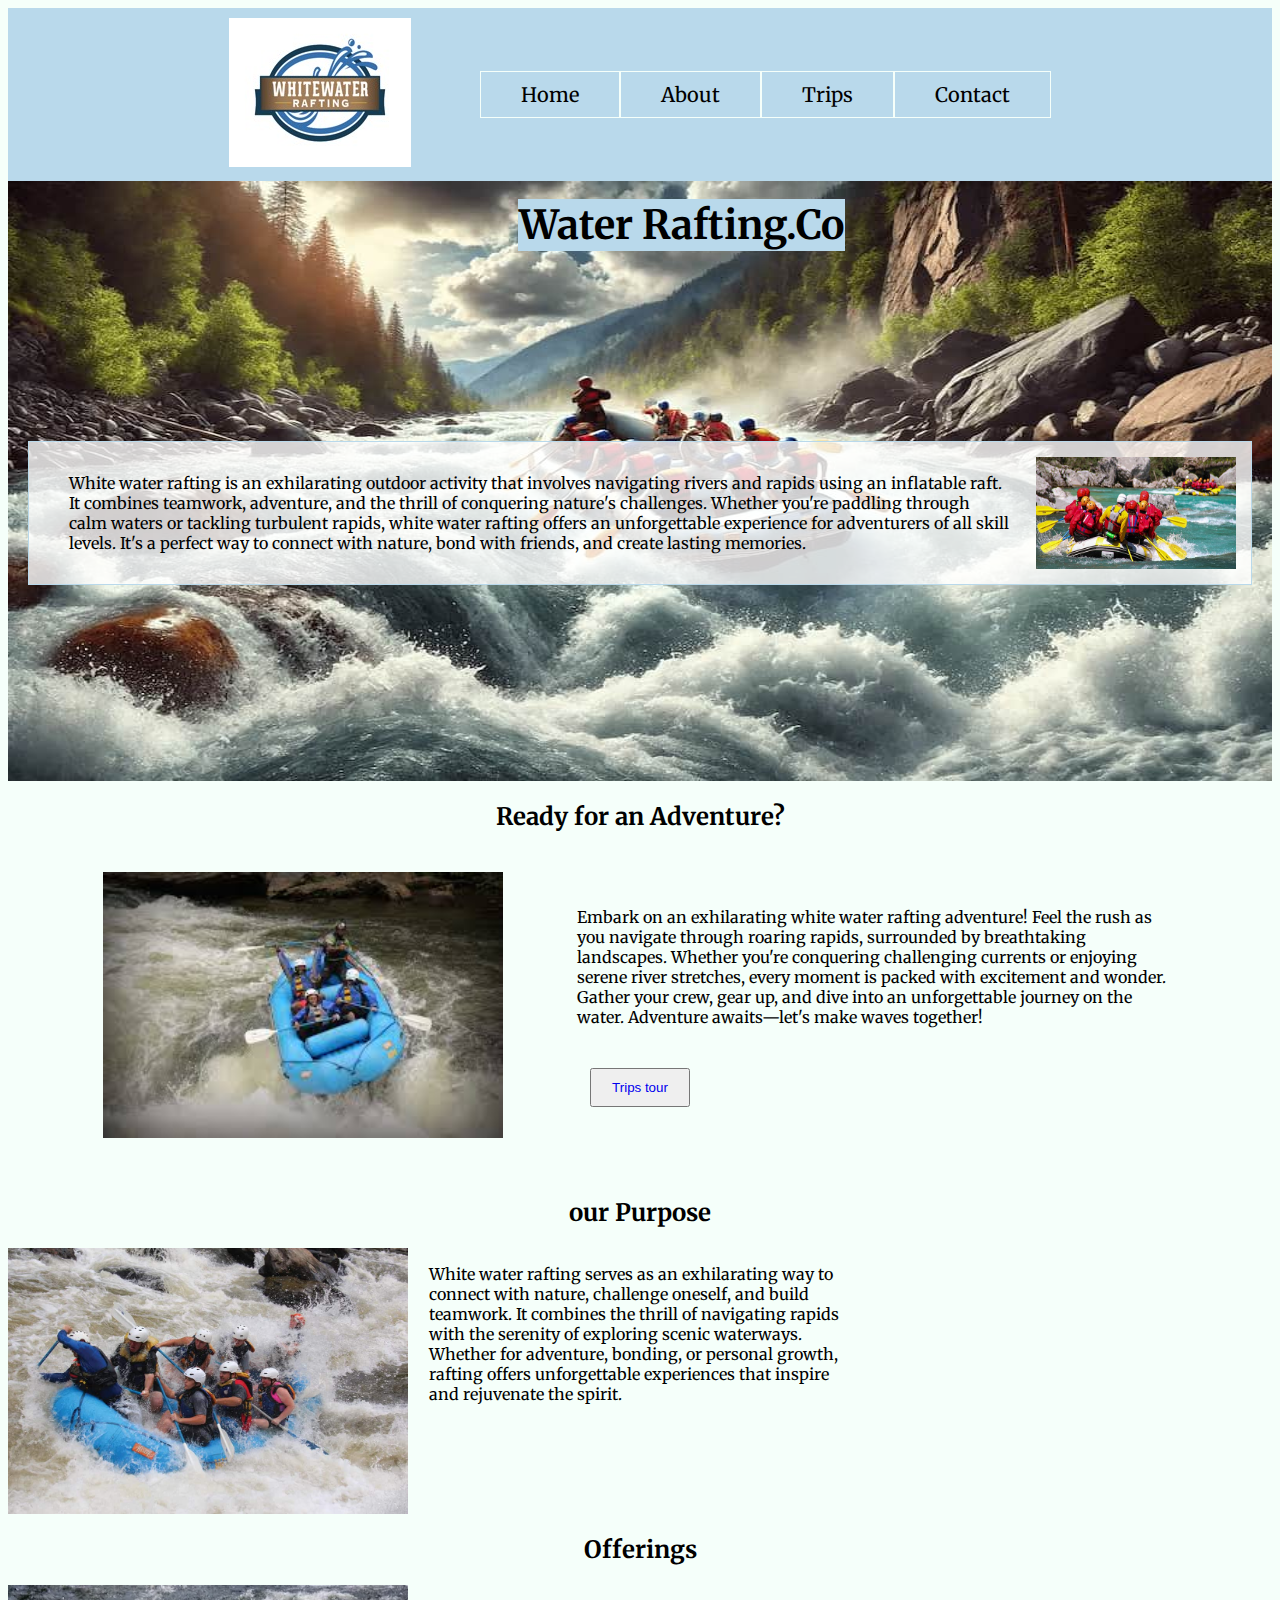
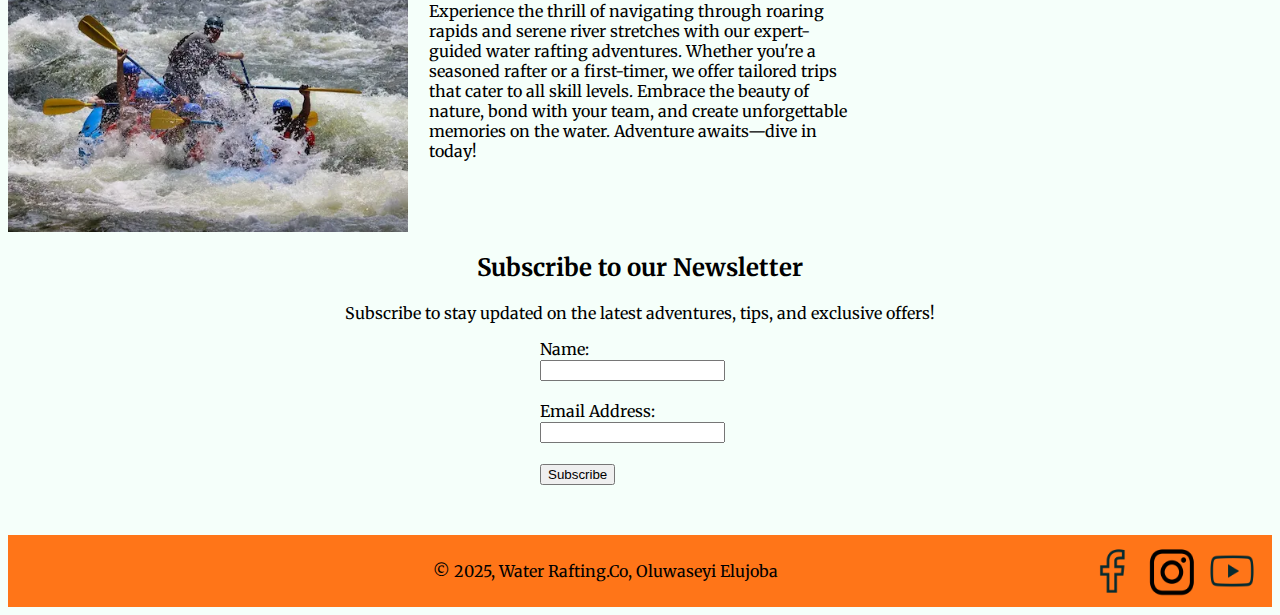
==== wwr/index.html @ 33c7403e "Page Modification" ====
<!DOCTYPE html>
<html lang="en">
<head>
    <meta charset="UTF-8">
    <meta name="viewport" content="width=device-width, initial-scale=1.0">
    <title>Home Page - White Water Rafting</title>
    <meta name="description" content="Experience the thrill of white water rafting, where adventure meets nature. Navigate rapids, explore scenic rivers, and create unforgettable memories. Perfect for thrill-seekers and nature lovers alike.">
    <meta name="author" content="Oluwaseyi Elujoba">
    <link rel="preconnect" href="https://fonts.googleapis.com">
    <link rel="preconnect" href="https://fonts.gstatic.com" crossorigin>
    <link href="https://fonts.googleapis.com/css2?family=Merriweather:ital,opsz,wght@0,18..144,300..900;1,18..144,300..900&display=swap" rel="stylesheet">
    <link rel="stylesheet" href="styles/rafting.css">
</head>
<body>
    <header>
        <div class="logo">
            <img src="images/z-wwr-blue.jpg" alt="Logo">
        </div>
            <nav>
                <ul>
                    <li><a href="index.html">Home</a></li>
                    <li><a href="about.html">About</a></li>
                    <li><a href="trips.html">Trips</a></li>
                    <li><a href="contact.html">Contact</a></li>
                </ul>
                <!-- <a href="index.html">Home</a>
                <a href="about.html">About</a>
                <a href="trips.html">Trips</a>
                <a href="contact.html">Contact</a> -->
            </nav>
       </header>
       <main>
        <div class="hero">
            <img class="hero" src="images/banner.jpg" alt="">
            <article>
                <h1 style="color: black;">Water Rafting.Co</h1>
                <img class="subHero" src="images/subHero.jpg" alt="" width="200">
                <p>White water rafting is an exhilarating outdoor activity that involves navigating rivers and rapids using an inflatable raft. It combines teamwork, adventure, and the thrill of conquering nature's challenges. Whether you're paddling through calm waters or tackling turbulent rapids, white water rafting offers an unforgettable experience for adventurers of all skill levels. It's a perfect way to connect with nature, bond with friends, and create lasting memories.</p>
            </article>
        </div>
        <section>
            <h2>Ready for an Adventure?</h2>
            <div class="call-to-action">
            <img src="images/image1.jpeg" alt="" width="400">
            <p style="max-width: 600px; margin-top: -60px;">Embark on an exhilarating white water rafting adventure! Feel the rush as you navigate through roaring rapids, surrounded by breathtaking landscapes. Whether you're conquering challenging currents or enjoying serene river stretches, every moment is packed with excitement and wonder. Gather your crew, gear up, and dive into an unforgettable journey on the water. Adventure awaits—let's make waves together!</p>
            </div>
            <div class="btn" style="display: flex; flex-direction: column; margin-top: -90px; margin-bottom: 90px;" >
                <button style="padding: 10px 20px 10px 20px;"  ><a href="contact.html" style="text-decoration: none;">Trips tour</a></button>
            </div>
        </section>
        <section>
            <h2>our Purpose</h2>
              <div class="purpose">
                <img src="images/image3.jpg" alt="" width="400">
                <p style="max-width: 600px;">White water rafting serves as an exhilarating way to connect with nature, challenge oneself, and build teamwork. It combines the thrill of navigating rapids with the serenity of exploring scenic waterways. Whether for adventure, bonding, or personal growth, rafting offers unforgettable experiences that inspire and rejuvenate the spirit.</p>
              </div>
        </section>
        <section>
              <h2>Offerings</h2>
              <div class="offering">
                <img src="images/image4.webp" alt="" width="400">
                <p style="max-width: 600px;"> Experience the thrill of navigating through roaring rapids and serene river stretches with our expert-guided water rafting adventures. Whether you're a seasoned rafter or a first-timer, we offer tailored trips that cater to all skill levels. Embrace the beauty of nature, bond with your team, and create unforgettable memories on the water. Adventure awaits—dive in today!</p>
              </div>
        </section>
        <section>
            <div class="news-letter">
                <h2>Subscribe to our Newsletter</h2>
                <p style="text-align: center;">Subscribe to stay updated on the latest adventures, tips, and exclusive offers!</p>
                <form action="/submit-form" method="post">
                    <label for="name">Name:</label><br>
                    <input type="text" id="name" name="name" required><br><br>
                    <label for="email">Email Address:</label><br>
                    <input type="email" id="email" name="email" required><br><br>
                    <button type="submit">Subscribe</button>
                </form>
            </div>
        </section>
       </main>
       <footer>
        <p>&copy; 2025, Water Rafting.Co, Oluwaseyi Elujoba</p>
        <div class="social-icons">
            <img src="images/facebook.webp" alt="" width="50">
            <img src="images/instagram.webp" alt="" width="50">
            <img src="images/youtube.webp" alt="" width="50">
        </div>
       </footer>
</body>
</html>
---- wwr/styles/rafting.css ----
/* * {
    margin: 0;
    padding: 0;
    box-sizing: border-box;
} */


:root {
    --primary-color: #B9D9EB;
    --secondary-color: #228B22; 
    --acient1-color: #FF7518;
    --acient2-color: #F5FFFA;
}

body {
    font-family: "Merriweather", serif;
    background-color: var(--acient2-color);
    color: black;
    /* overflow-x: hidden; */
}

h1, h2, h3, h4, h5, h6 {
    color: black;
    text-align: center;   
}


header {
    background-color: var(--primary-color);
    /* display: flex; */
    display: grid;
    grid-template-columns: 1fr 1fr 1fr 1fr;
    padding: 10px;
    align-items: center;
}

.contact p {
    text-align: center;
    /* font-size: 20px;color: var(--acient1-color); */
}

nav ul {
    display: flex;
    flex-direction: row;
}

nav ul li {
    list-style: none;
    padding: 10px 40px 10px 40px;
    border: 1px solid var(--acient2-color);
}

nav ul li a {
    text-decoration: none;
    color: black;
    font-size: 20px;
}

.logo {
    grid-column-start: 2;
    grid-column-end: 2;
    /* border: 1px solid var(--acient1-color); */
}

.hero {
    position: relative;
}

 .hero h1 {
    position: absolute;
    top: -270px;
    left: 40%;
    color: var(--acient2-color);
     border: 1px solid var(--primary-color); 
     background-color: var(--primary-color); 
     font-size: 40px; 
} 

.hero {
    width: 100%;
    height: 600px;
}

article {
    display: flex;
    border: 1px solid var(--primary-color);
    background-color: rgba(255, 255, 255, 0.8);
    flex-direction: row-reverse;
    position: absolute;
    top: 40%;
    margin: 20px;
    padding: 15px;
}

article p {
    padding: 0 25px 0 25px;
}

.adv {
    display: flex;
    justify-content: center;
}

footer {
    background-color: var(--acient1-color);
    display: grid;
    grid-template-columns: 1fr 1fr 1fr;
    padding: 10px;
}

footer p {
    grid-column-start: 2;
}

footer .social-icons {
    /* border: 1px solid var(--acient1-color); */
    grid-column-start: 3;
    grid-column-end: 3;
    display: flex;
    justify-content: flex-end;
}

.social-icons img {
    padding: 0px 5px 0px 5px;
}

.history {
    display: flex;
    justify-content: center;
    /* background-color: var(--primary-color); */
    
}

.history p {
    padding: 0 25px 0 25px;
    text-align: justify;
}

/* form {
    border: 1px solid black;
    height: 200px;
} */

iframe {
    display: block;
    margin: 0 auto;
    border: 1px solid var(--primary-color);
    border: 1px solid var(--acient1-color);
}

.team {
    display: flex;
    justify-content: center;
}


form {
    width: 200px;
    margin: 0 auto;
}

.info {
    border: 1px solid var(--primary-color);
    width: 50%;
    margin: 0 auto;
    background-color: var(--primary-color);
}

.call-to-action {
    display: flex;
    justify-content: space-evenly;
    flex-direction: row;
    align-items: center;
    /* background-color: var(--primary-color); */
    padding: 20px;
    
}

button {
    margin: 0 auto;
}

.purpose {
    display: grid;
    grid-template-columns: 1fr 1fr 1fr;
    /* background-color: var(--primary-color); */

}
.offering {
    display: grid;
    grid-template-columns: 1fr 1fr 1fr;
    /* background-color: var(--primary-color); */

}

.call-to-action2 {
    display: flex;
    flex-direction: column;
    
}

.detailed-trip {
    display: flex;
    flex-direction: row;
    justify-content: space-evenly;
}

table, th, td {
    border: 1px solid black;
    width: 50%;
    margin: 0 auto;
    margin-bottom: 50px;
    border-collapse: collapse;
}

table th {
    background-color: var(--acient1-color);
    color: black;
}

table td {
    background-color: var(--acient2-color);
    color: black;
}

.news-letter {
    margin-bottom: 50px;
}
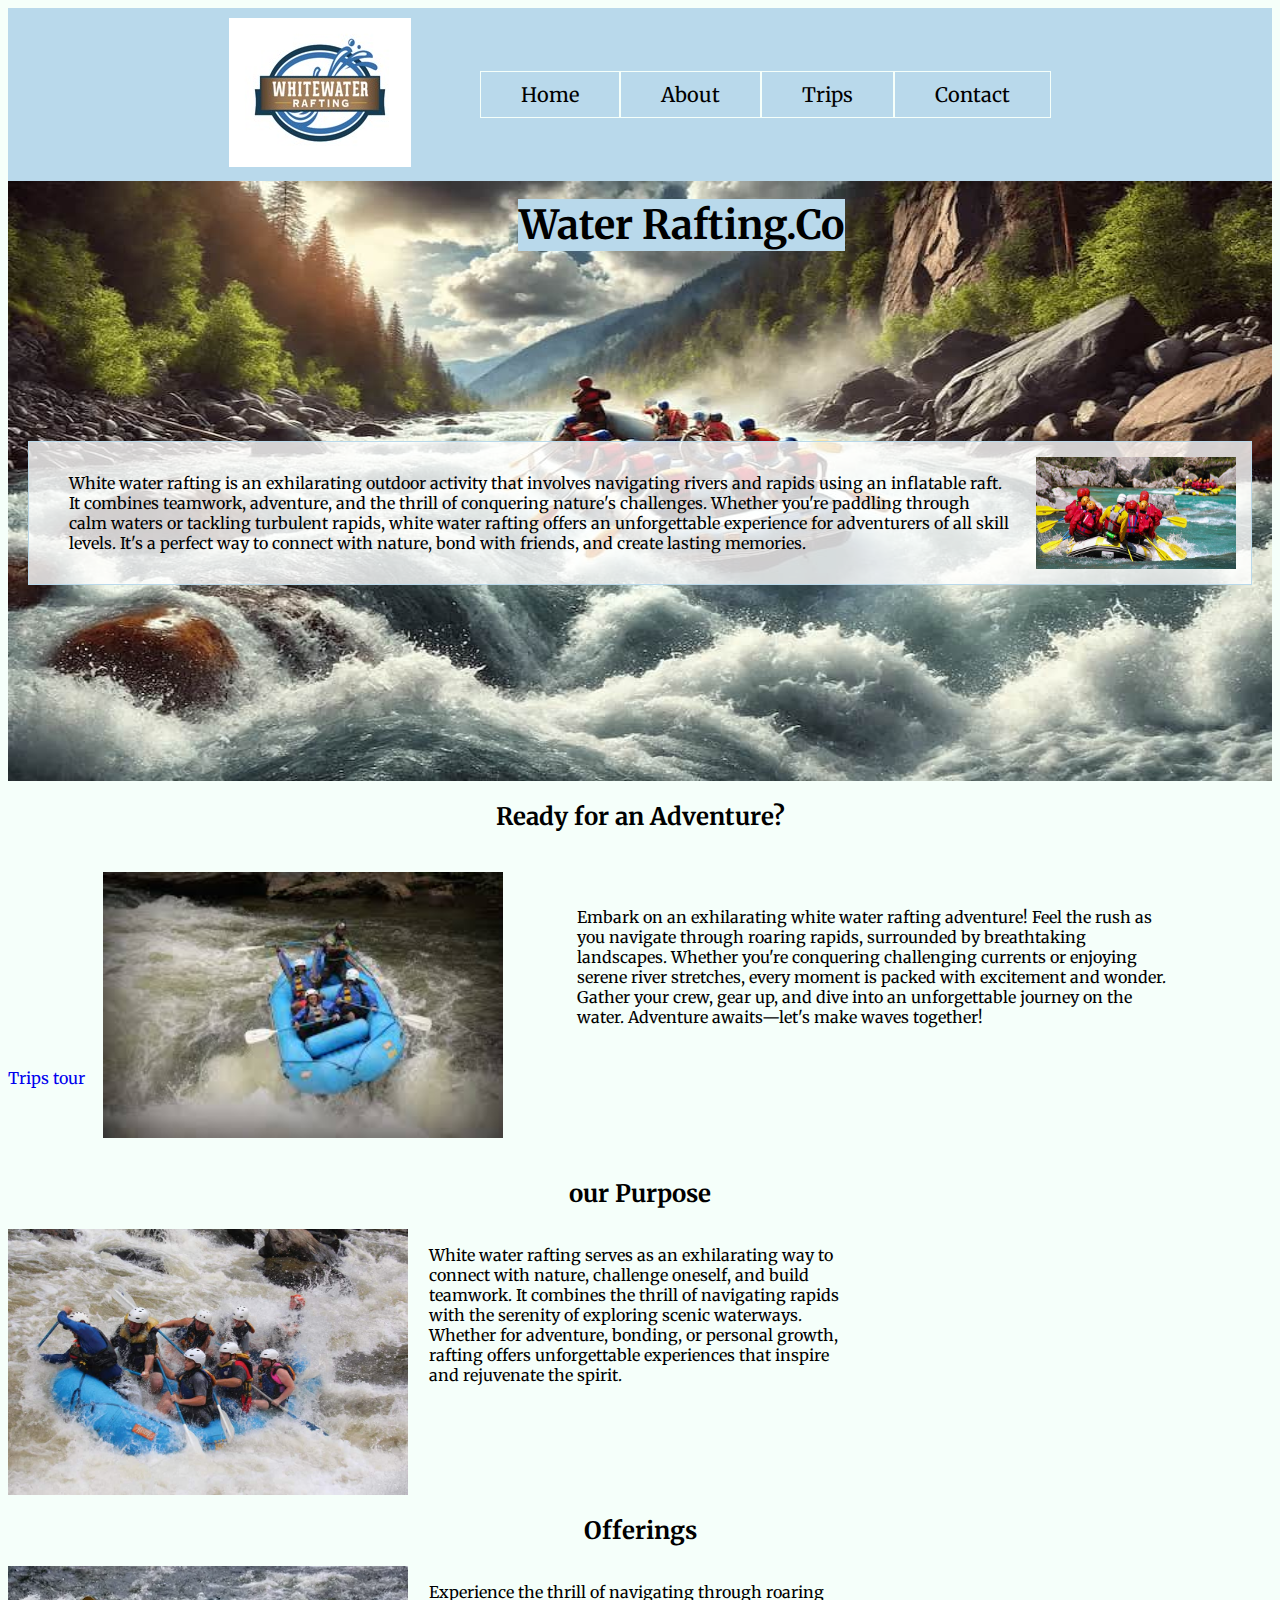
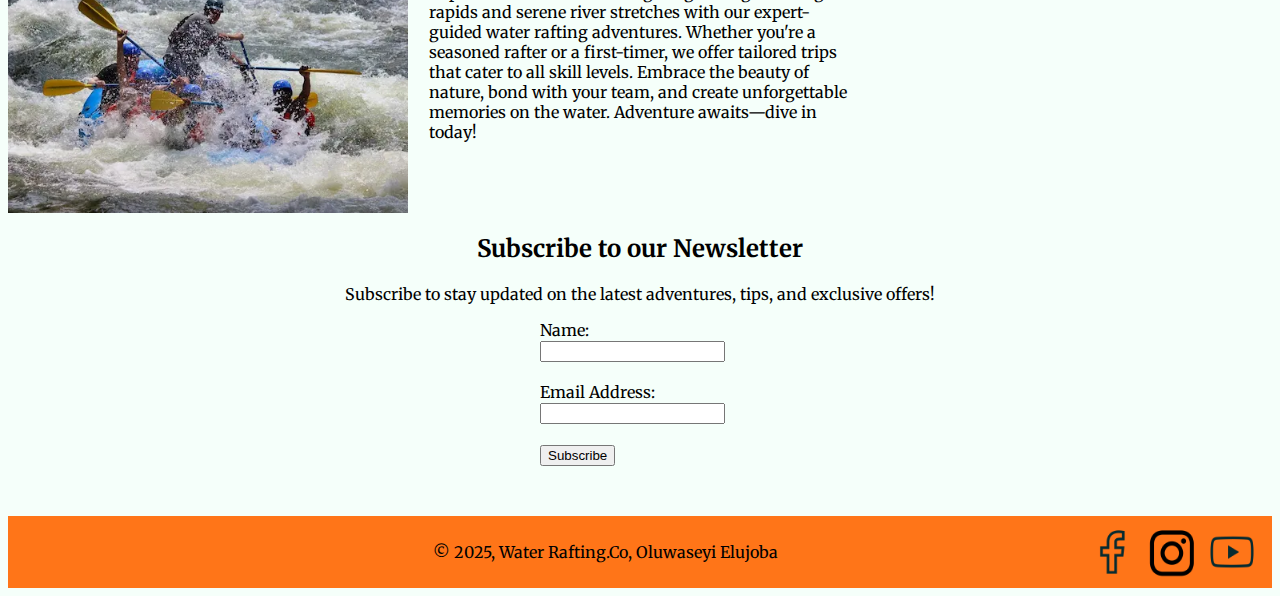
==== commit 88dcd175: "Page Modification" ====
--- a/wwr/index.html
+++ b/wwr/index.html
@@ -45,7 +45,8 @@
             <p style="max-width: 600px; margin-top: -60px;">Embark on an exhilarating white water rafting adventure! Feel the rush as you navigate through roaring rapids, surrounded by breathtaking landscapes. Whether you're conquering challenging currents or enjoying serene river stretches, every moment is packed with excitement and wonder. Gather your crew, gear up, and dive into an unforgettable journey on the water. Adventure awaits—let's make waves together!</p>
             </div>
             <div class="btn" style="display: flex; flex-direction: column; margin-top: -90px; margin-bottom: 90px;" >
-                <button style="padding: 10px 20px 10px 20px;"  ><a href="contact.html" style="text-decoration: none;">Trips tour</a></button>
+                <a href="contact.html" style="text-decoration: none;">Trips tour</a>
+                
             </div>
         </section>
         <section>
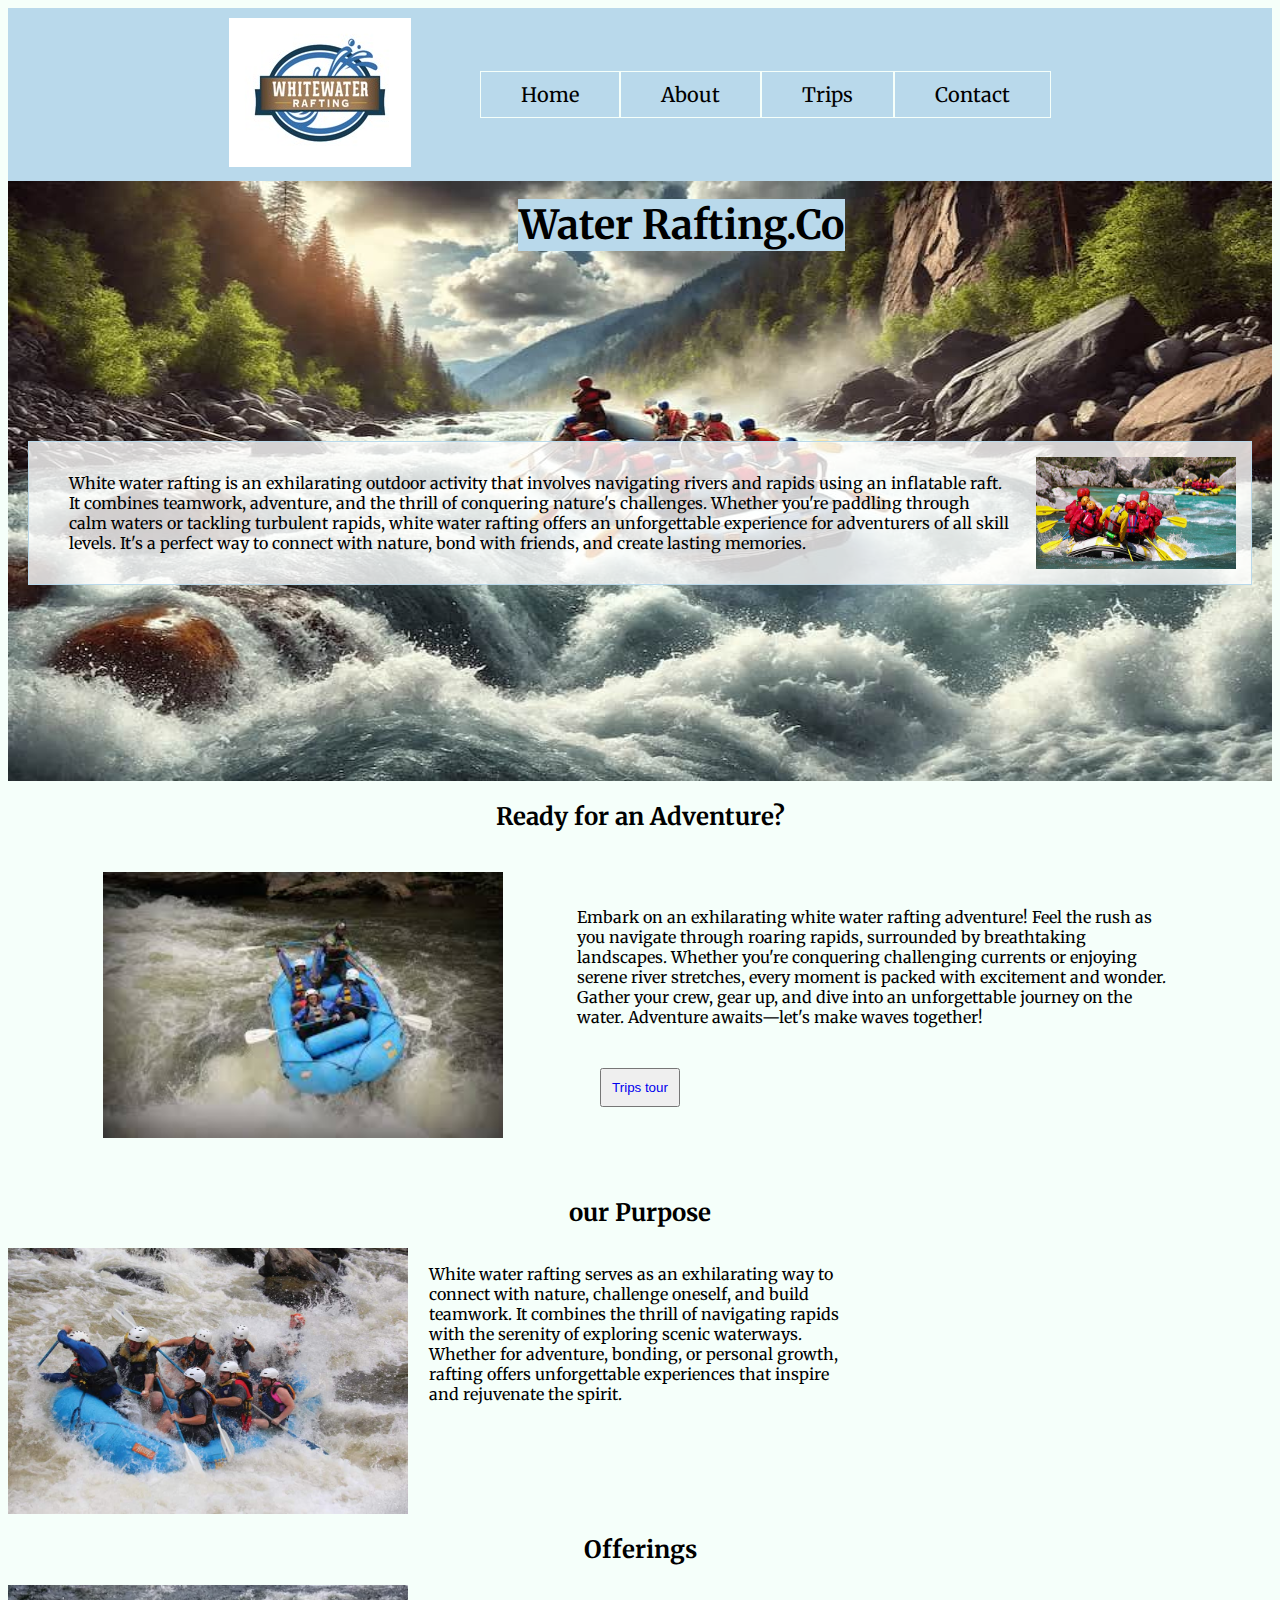
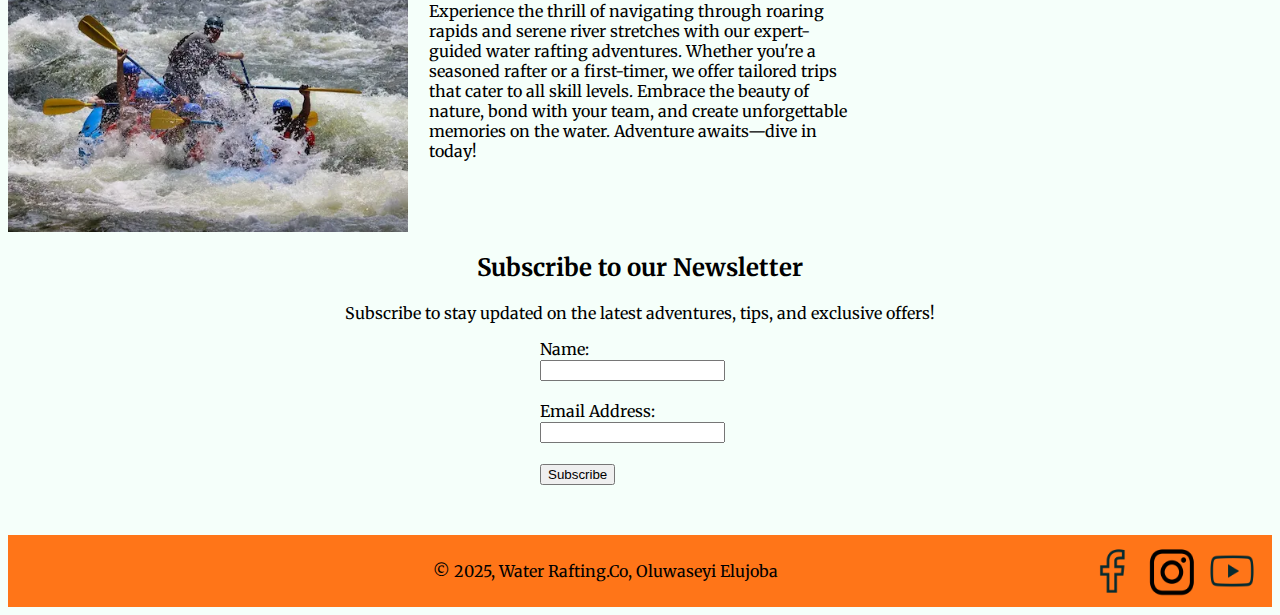
==== commit 999fdc19: "Page Modification" ====
--- a/wwr/index.html
+++ b/wwr/index.html
@@ -45,8 +45,9 @@
             <p style="max-width: 600px; margin-top: -60px;">Embark on an exhilarating white water rafting adventure! Feel the rush as you navigate through roaring rapids, surrounded by breathtaking landscapes. Whether you're conquering challenging currents or enjoying serene river stretches, every moment is packed with excitement and wonder. Gather your crew, gear up, and dive into an unforgettable journey on the water. Adventure awaits—let's make waves together!</p>
             </div>
             <div class="btn" style="display: flex; flex-direction: column; margin-top: -90px; margin-bottom: 90px;" >
+            <button style="padding: 10px;">
                 <a href="contact.html" style="text-decoration: none;">Trips tour</a>
-                
+            </button>
             </div>
         </section>
         <section>
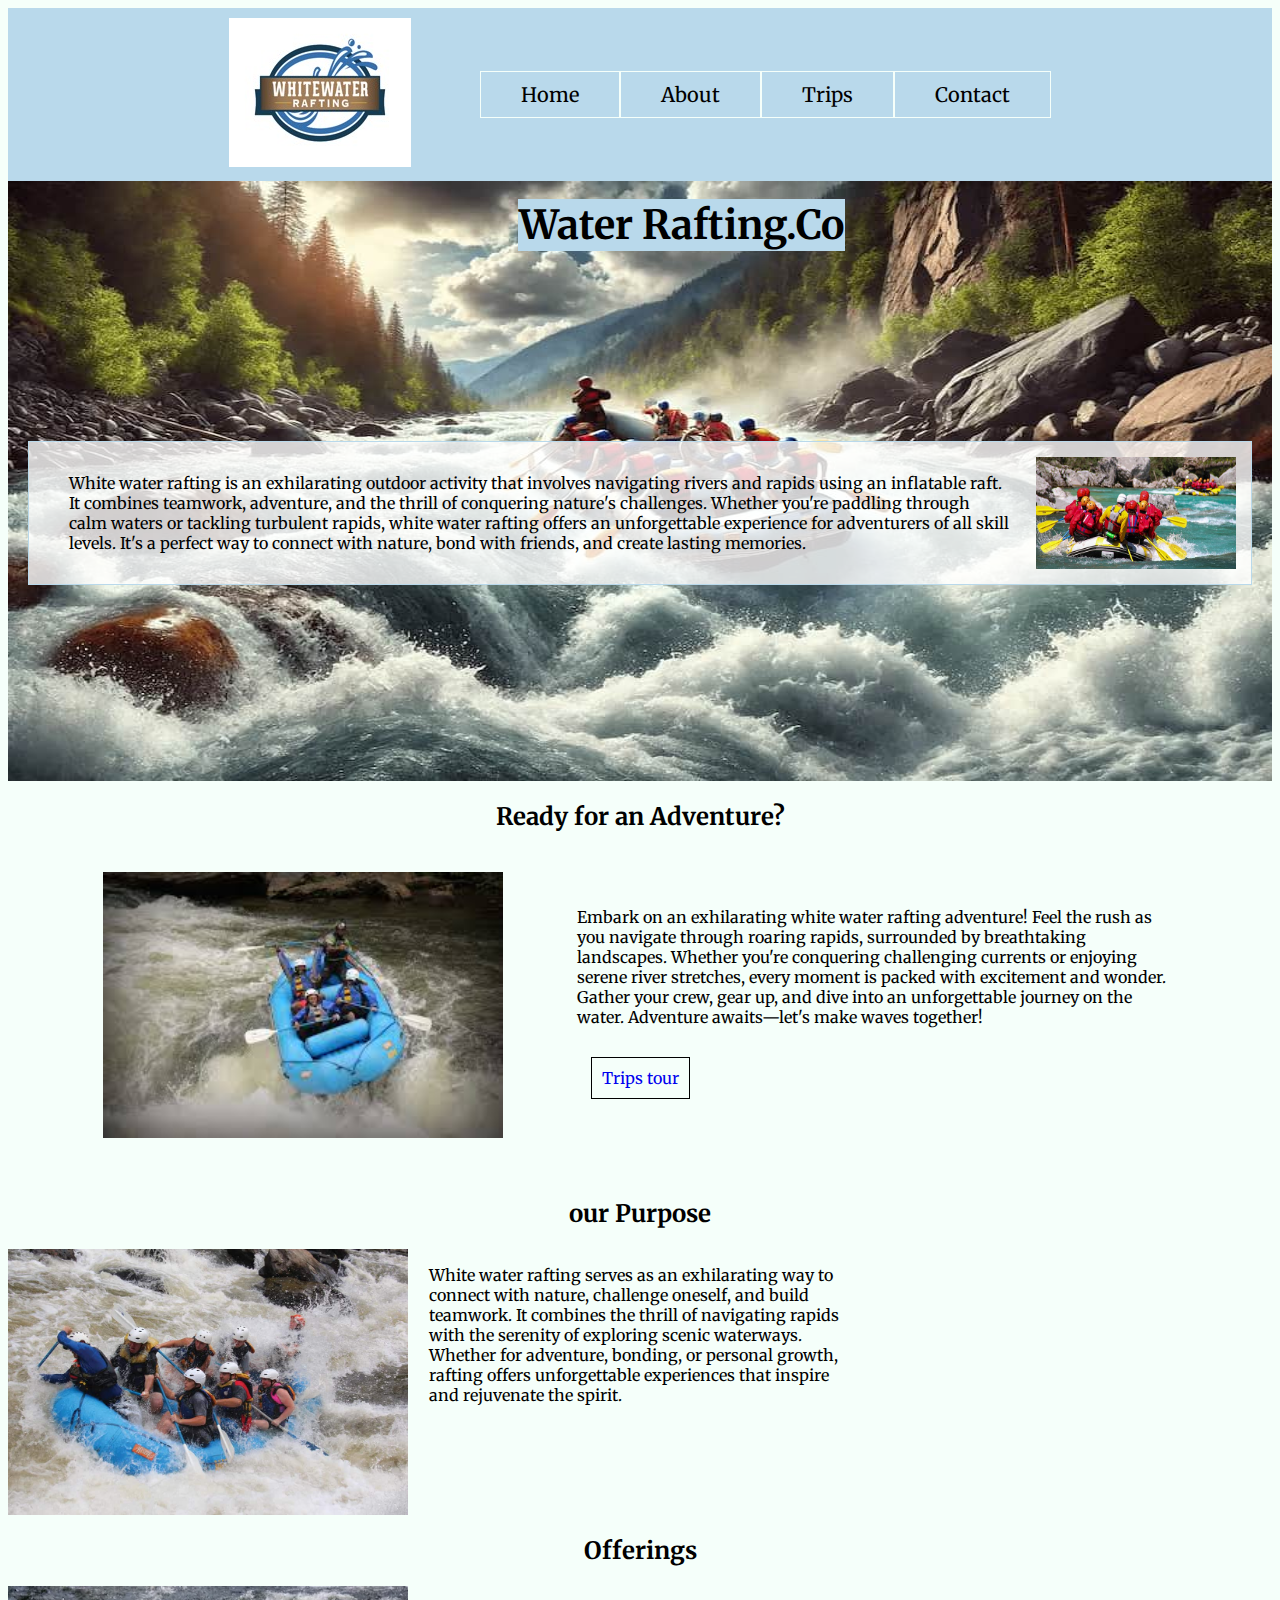
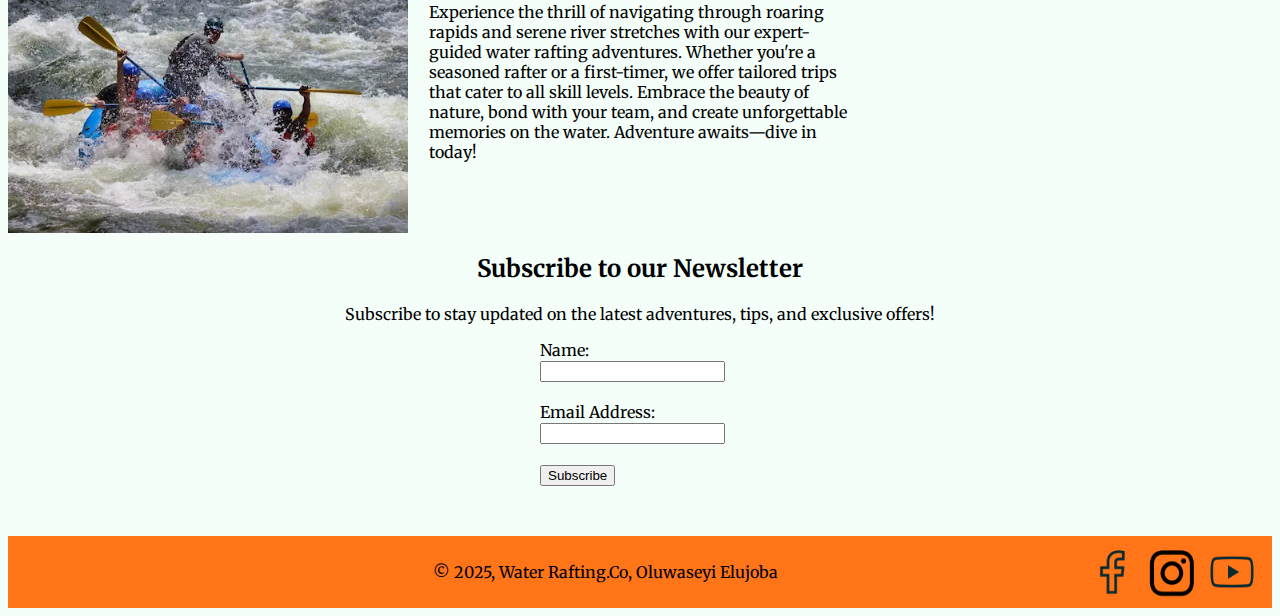
==== commit d4fb71ad: "page enhancement" ====
--- a/wwr/index.html
+++ b/wwr/index.html
@@ -44,10 +44,8 @@
             <img src="images/image1.jpeg" alt="" width="400">
             <p style="max-width: 600px; margin-top: -60px;">Embark on an exhilarating white water rafting adventure! Feel the rush as you navigate through roaring rapids, surrounded by breathtaking landscapes. Whether you're conquering challenging currents or enjoying serene river stretches, every moment is packed with excitement and wonder. Gather your crew, gear up, and dive into an unforgettable journey on the water. Adventure awaits—let's make waves together!</p>
             </div>
-            <div class="btn" style="display: flex; flex-direction: column; margin-top: -90px; margin-bottom: 90px;" >
-            <button style="padding: 10px;">
-                <a href="contact.html" style="text-decoration: none;">Trips tour</a>
-            </button>
+            <div class="btn" style="text-align: center; position: relative; top: -90px;" >
+                <a href="contact.html" style="text-decoration: none; border: 1px solid black; padding: 10px; ">Trips tour</a>
             </div>
         </section>
         <section>
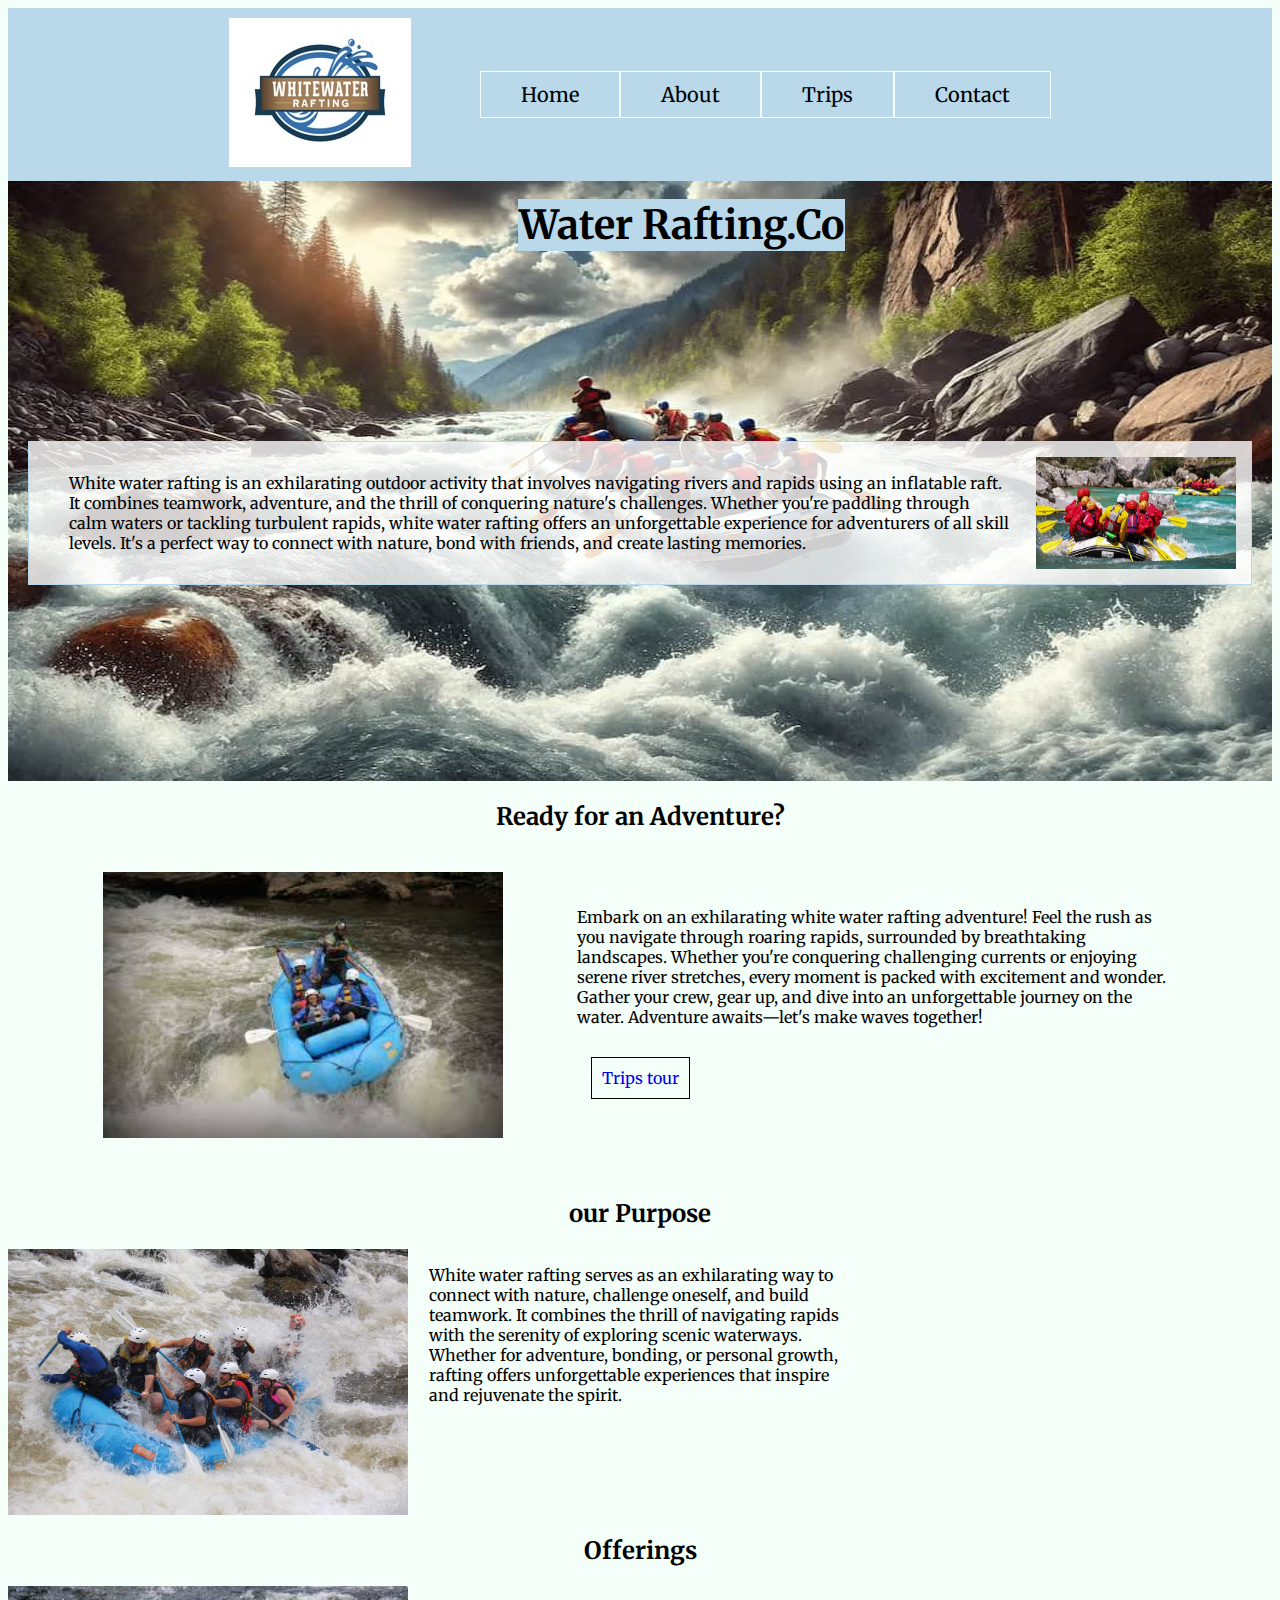
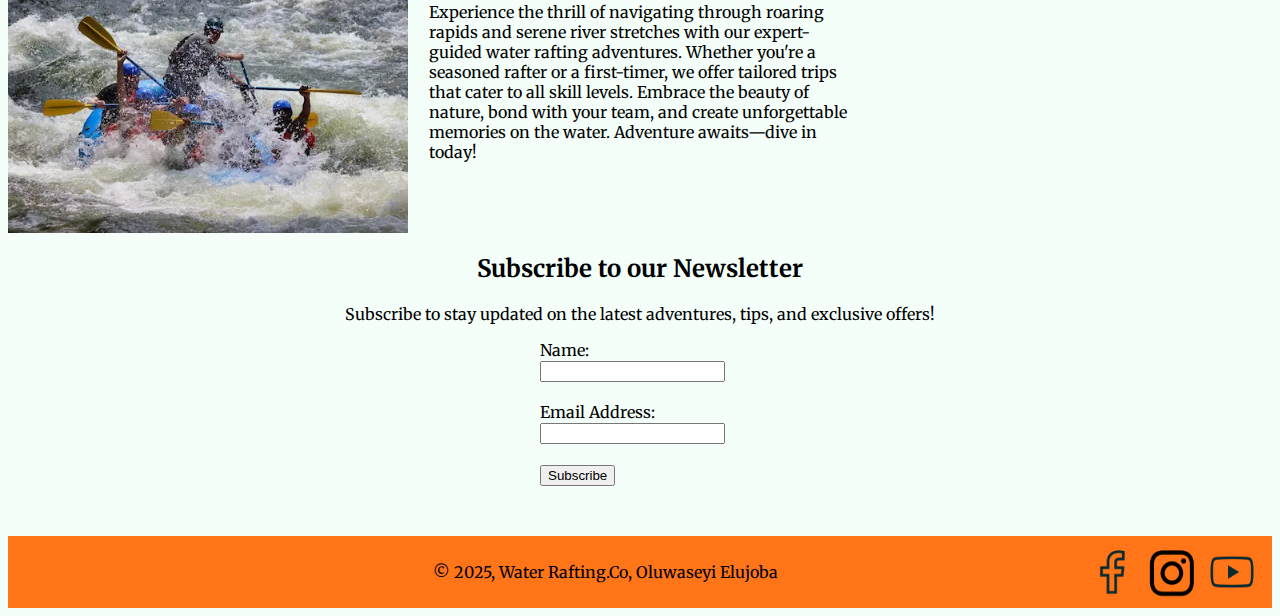
==== commit b4936998: "Page Modification" ====
--- a/wwr/index.html
+++ b/wwr/index.html
@@ -34,7 +34,7 @@
             <img class="hero" src="images/banner.jpg" alt="">
             <article>
                 <h1 style="color: black;">Water Rafting.Co</h1>
-                <img class="subHero" src="images/subHero.jpg" alt="" width="200">
+                <img class="subHero" src="images/subHero.webp" alt="" width="200">
                 <p>White water rafting is an exhilarating outdoor activity that involves navigating rivers and rapids using an inflatable raft. It combines teamwork, adventure, and the thrill of conquering nature's challenges. Whether you're paddling through calm waters or tackling turbulent rapids, white water rafting offers an unforgettable experience for adventurers of all skill levels. It's a perfect way to connect with nature, bond with friends, and create lasting memories.</p>
             </article>
         </div>
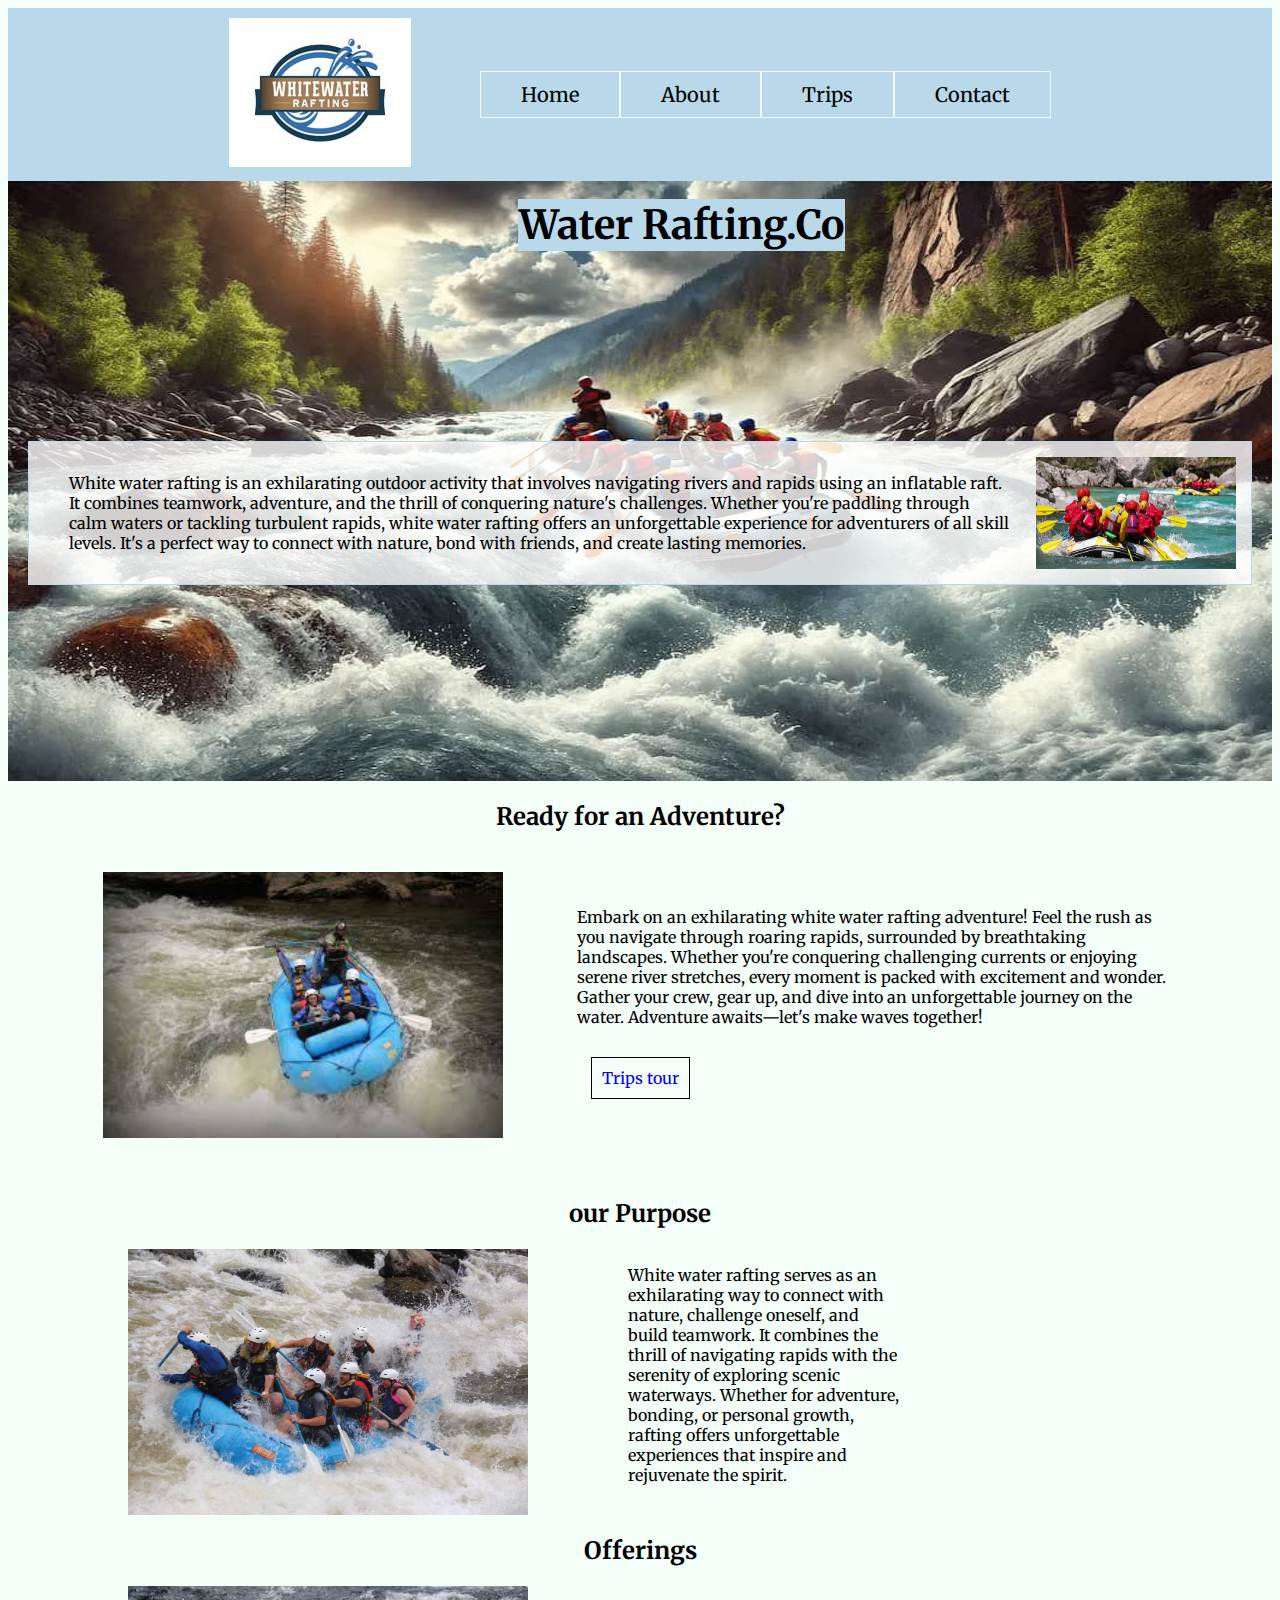
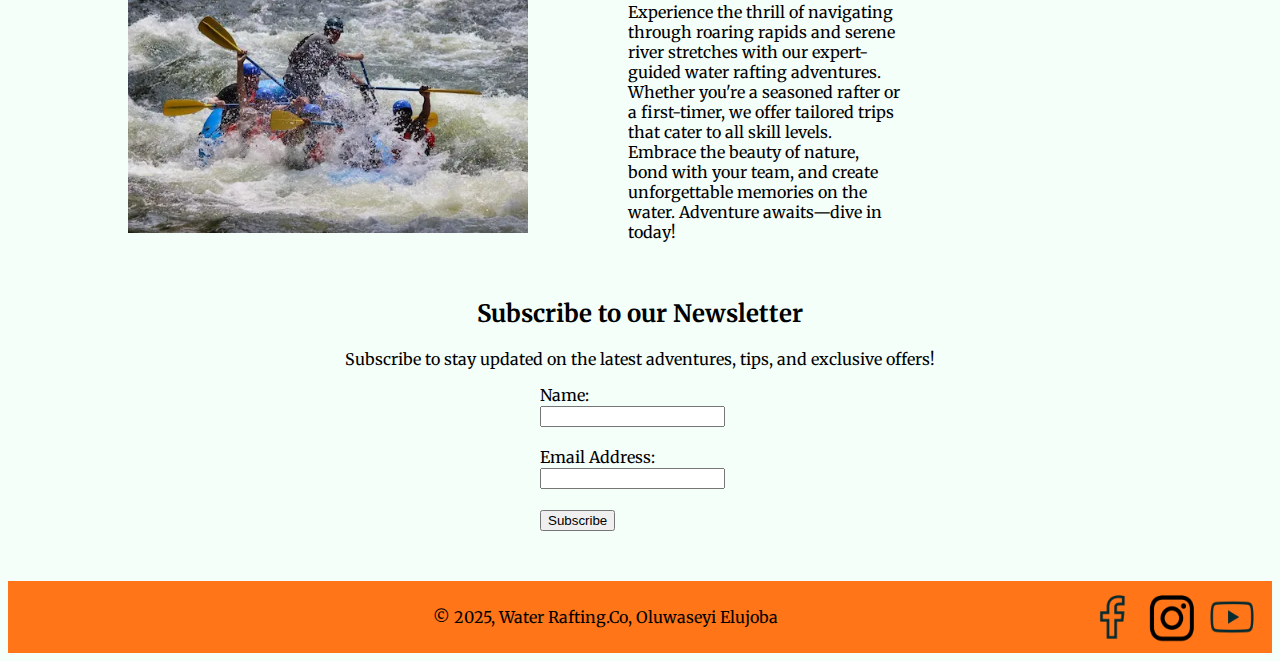
==== commit 51a27bab: "Page Modification" ====
--- a/wwr/index.html
+++ b/wwr/index.html
@@ -45,21 +45,21 @@
             <p style="max-width: 600px; margin-top: -60px;">Embark on an exhilarating white water rafting adventure! Feel the rush as you navigate through roaring rapids, surrounded by breathtaking landscapes. Whether you're conquering challenging currents or enjoying serene river stretches, every moment is packed with excitement and wonder. Gather your crew, gear up, and dive into an unforgettable journey on the water. Adventure awaits—let's make waves together!</p>
             </div>
             <div class="btn" style="text-align: center; position: relative; top: -90px;" >
-                <a href="contact.html" style="text-decoration: none; border: 1px solid black; padding: 10px; ">Trips tour</a>
+                <a href="trips.html" style="text-decoration: none; border: 1px solid black; padding: 10px; ">Trips tour</a>
             </div>
         </section>
         <section>
             <h2>our Purpose</h2>
               <div class="purpose">
                 <img src="images/image3.jpg" alt="" width="400">
-                <p style="max-width: 600px;">White water rafting serves as an exhilarating way to connect with nature, challenge oneself, and build teamwork. It combines the thrill of navigating rapids with the serenity of exploring scenic waterways. Whether for adventure, bonding, or personal growth, rafting offers unforgettable experiences that inspire and rejuvenate the spirit.</p>
+                <p style="max-width: 600px; margin-left: 100px;">White water rafting serves as an exhilarating way to connect with nature, challenge oneself, and build teamwork. It combines the thrill of navigating rapids with the serenity of exploring scenic waterways. Whether for adventure, bonding, or personal growth, rafting offers unforgettable experiences that inspire and rejuvenate the spirit.</p>
               </div>
         </section>
         <section>
               <h2>Offerings</h2>
               <div class="offering">
                 <img src="images/image4.webp" alt="" width="400">
-                <p style="max-width: 600px;"> Experience the thrill of navigating through roaring rapids and serene river stretches with our expert-guided water rafting adventures. Whether you're a seasoned rafter or a first-timer, we offer tailored trips that cater to all skill levels. Embrace the beauty of nature, bond with your team, and create unforgettable memories on the water. Adventure awaits—dive in today!</p>
+                <p style="max-width: 600px; margin-left: 100px;"> Experience the thrill of navigating through roaring rapids and serene river stretches with our expert-guided water rafting adventures. Whether you're a seasoned rafter or a first-timer, we offer tailored trips that cater to all skill levels. Embrace the beauty of nature, bond with your team, and create unforgettable memories on the water. Adventure awaits—dive in today!</p>
               </div>
         </section>
         <section>
--- a/wwr/styles/rafting.css
+++ b/wwr/styles/rafting.css
@@ -184,13 +184,15 @@
     display: grid;
     grid-template-columns: 1fr 1fr 1fr;
     /* background-color: var(--primary-color); */
+    margin-left: 120px;
 
 }
 .offering {
     display: grid;
     grid-template-columns: 1fr 1fr 1fr;
     /* background-color: var(--primary-color); */
-
+    margin-left: 120px;
+    margin-bottom: 40px;
 }
 
 .call-to-action2 {
